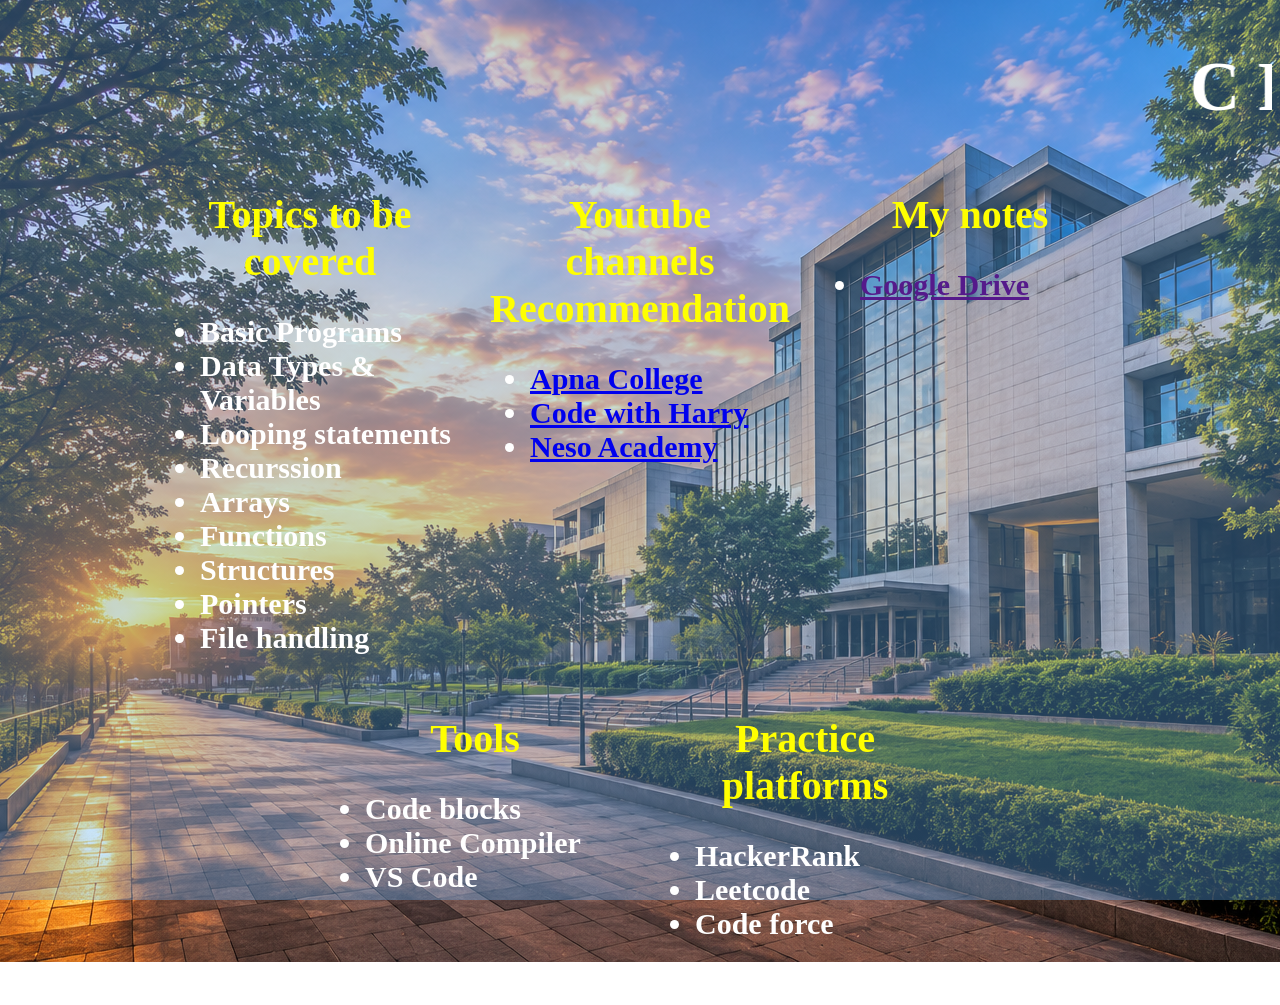
==== C.html @ 95e15d61 "CSS files of the website" ====
<!DOCTYPE html>
<html>
    <head>
     <link rel="stylesheet" href="CSS/backgroundd.css">
     <link rel="stylesheet" href="CSS/C.css">
    </head>
    <body>
        <h1><marquee>C Programming</marquee></h1>
        <div class="container">
            <div class="box">
                <span>Topics to be covered</span>
                <ul>
                    <li>Basic Programs</li>
                    <li>Data Types & Variables</li>
                    <li>Looping statements</li>
                    <li>Recurssion</li>
                    <li>Arrays</li>
                    <li>Functions</li>
                    <li>Structures</li>
                    <li>Pointers</li>
                    <li>File handling</li>
                </ul>
            </div>
            <div class="box">
                <span>Youtube channels Recommendation</span>
                <ul>
                    <li><a href="https://www.youtube.com/watch?v=irqbmMNs2Bo" target="_blank">Apna College</a></li>
                    <li><a href="https://www.youtube.com/c/CodeWithHarry/playlists" target="_blank">Code with Harry</a></li>
                    <li><a href="https://www.youtube.com/playlist?list=PLBlnK6fEyqRggZZgYpPMUxdY1CYkZtARR" target="_blank">Neso Academy</a></li>
                </ul>
            </div>
            <div class="box">
                <span>My notes</span>
                <ul>
                <li><a href="" target="_blank">Google Drive</a></li>
                </ul>
            </div>
            <div class="box">
                 <span>Tools</span>
                <ul>
                   <li>Code blocks</li>
                   <li>Online Compiler</li>
                   <li>VS Code</li>
                </ul>
            </div>
            <div class="box">
                <span>Practice platforms</span>
                <ul>
                    <li>HackerRank</li>
                    <li>Leetcode</li>
                    <li>Code force</li>
                </ul>
            </div>
        </div>
        <footer>&copy Built and Maintained by Vidya Nayak</footer>
    </body>
</html>
---- CSS/backgroundd.css ----
body {
            background-image:linear-gradient(rgba(100, 180, 255, 0.35), rgba(100, 180, 255, 0.35)),url("../image/background-image.png");
            background-repeat:no-repeat;
            background-position:center;
                height: 100vh;
            background-attachment: fixed;
           
           }
---- CSS/C.css ----
.container {
                display:flex;
                flex-wrap:wrap;
                flex-direction:row;
                gap:30px;
                justify-content:center;
            }
            .box {
                color:white;
                font-size:30px;
                font-weight:bold;
              
                width:300px;
                border-radius:15px;

            }
            span {
                color:yellow;
                font-size:40px;
                display:block;
                text-align:center;
            }
          h1 {
            font-family:bold;
            color:white;
            font-size:70px;
          }
          .box:hover {
            cursor:pointer;
            color:lightblue;
          }
          footer {
    color:white;
    font-size:30px;
    text-align:center;
}
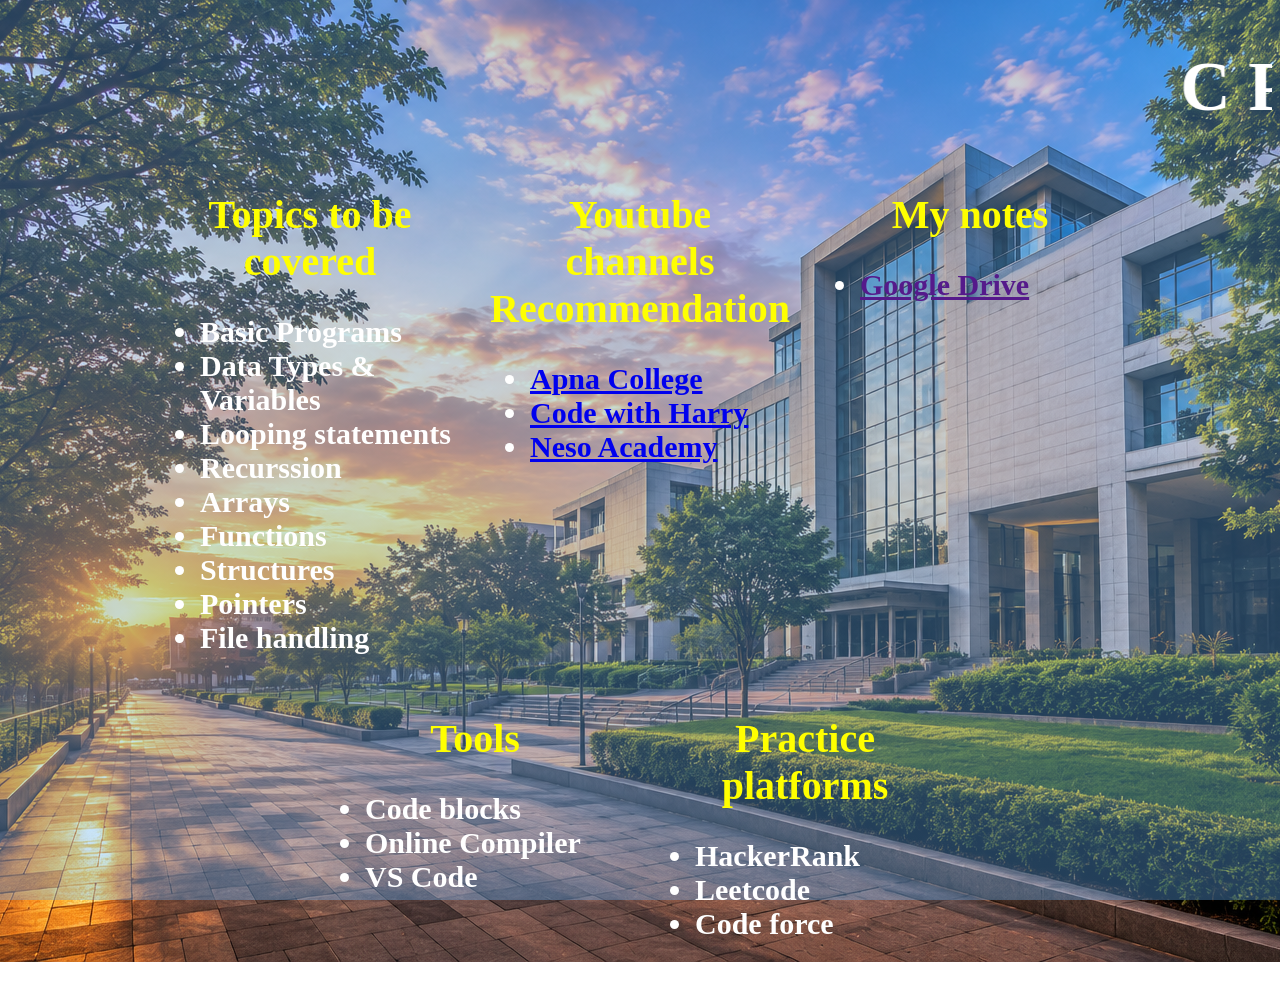
==== commit c361a624: "Added meta tag to enable it on phone" ====
--- a/C.html
+++ b/C.html
@@ -3,6 +3,8 @@
     <head>
      <link rel="stylesheet" href="CSS/backgroundd.css">
      <link rel="stylesheet" href="CSS/C.css">
+     <meta charset="UTF-8">
+<meta name="viewport" content="width=device-width, initial-scale=1.0">
     </head>
     <body>
         <h1><marquee>C Programming</marquee></h1>
